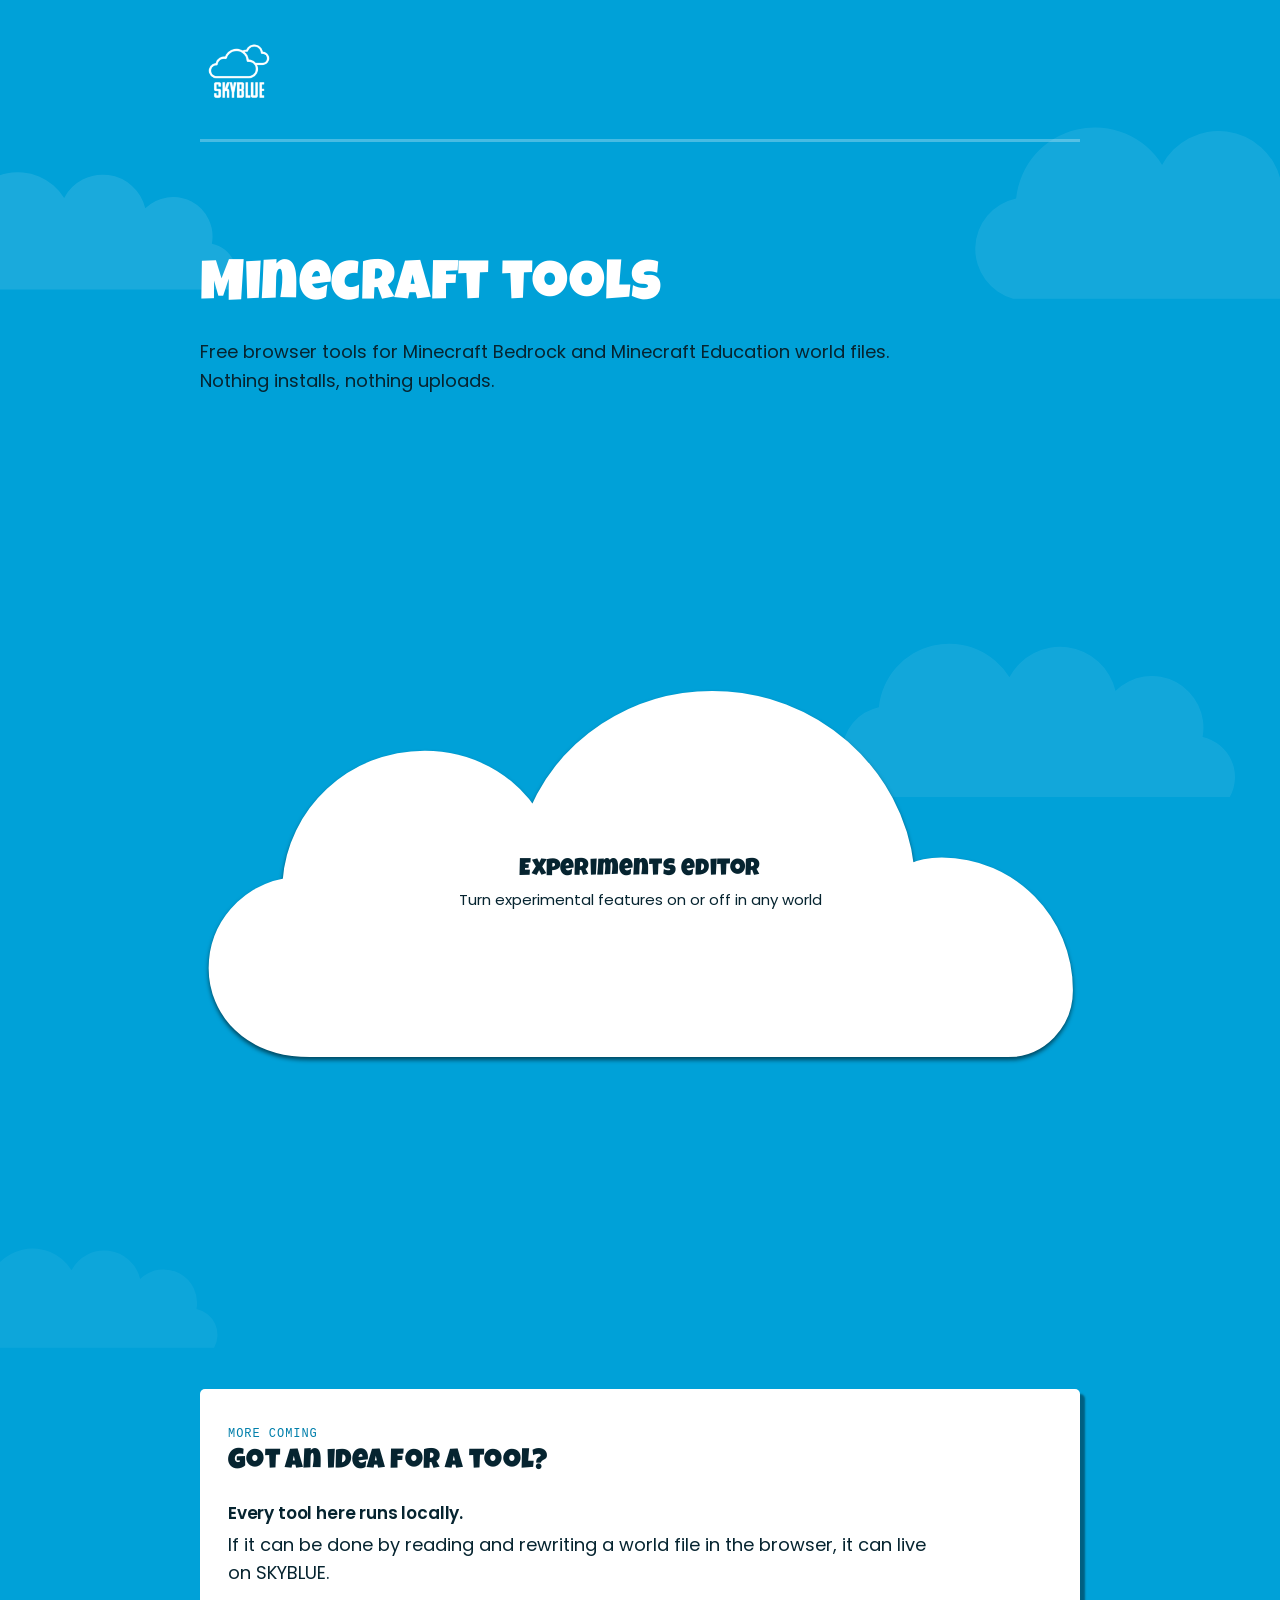
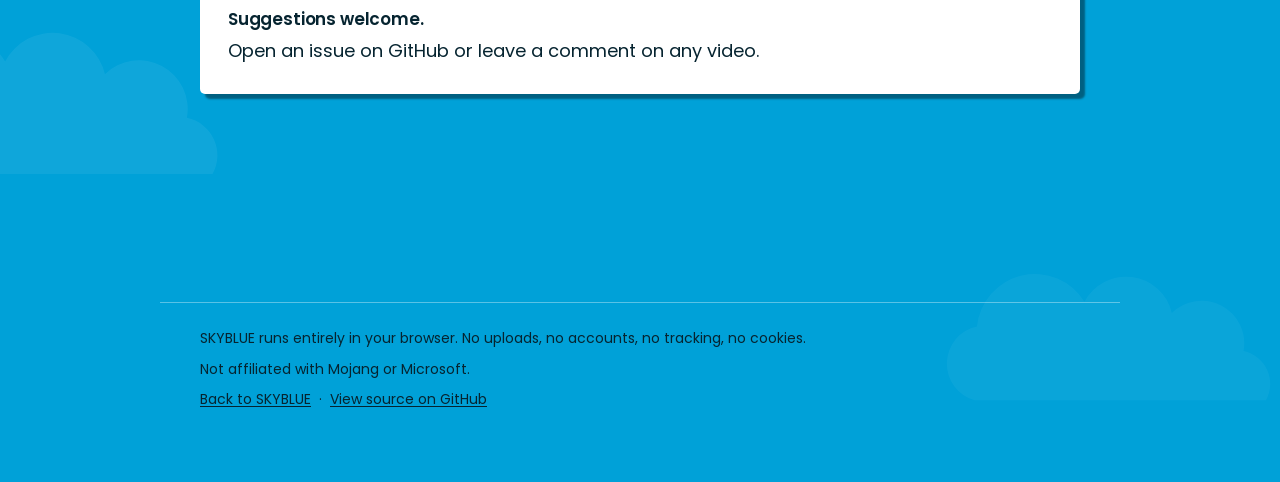
==== tools/index.html @ f19ef62b "Added pages" ====
<!DOCTYPE html>
<html lang="en">
<head>
<meta charset="utf-8">
<meta name="viewport" content="width=device-width, initial-scale=1">
<title>Minecraft tools — SKYBLUE</title>
<meta name="description" content="Free browser tools for Minecraft Bedrock and Minecraft Education world files. No install, nothing uploaded.">
<link rel="icon" href="../assets/logo.png">
<link rel="stylesheet" href="../styles.css">
</head>
<body>
<div class="sky-page">

  <div class="sky-deco" aria-hidden="true">
    <svg class="d1 sky-drift"   viewBox="0 0 400 200"><use href="#cloud"/></svg>
    <svg class="d2 sky-drift-b" viewBox="0 0 400 200"><use href="#cloud"/></svg>
    <svg class="d3 sky-drift"   viewBox="0 0 400 200"><use href="#cloud"/></svg>
    <svg class="d4 sky-drift-b" viewBox="0 0 400 200"><use href="#cloud"/></svg>
    <svg class="d5 sky-drift"   viewBox="0 0 400 200"><use href="#cloud"/></svg>
    <svg class="d6 sky-drift-b" viewBox="0 0 400 200"><use href="#cloud"/></svg>
  </div>

  <svg width="0" height="0" aria-hidden="true" style="position:absolute">
    <defs>
      <path id="cloud" d="M56 186 A34 34 0 0 1 58 120 A52 52 0 0 1 154 98 A42 42 0 0 1 232 108 A38 38 0 0 1 296 142 A30 30 0 0 1 316 186 Z"/>
      <path id="cloud-zone" d="M70,240 C30,240 8,214 8,186 C8,158 28,136 55,131 C58,86 96,50 143,50 C172,50 197,64 212,86 C231,42 275,12 326,12 C391,12 445,60 452,122 C458,119 465,118 472,118 C517,118 553,155 553,200 C553,222 536,240 514,240 Z"/>
    </defs>
  </svg>

  <header class="sky-header">
    <div class="sky-wrap">
      <a class="sky-logo" href="../"><img src="../assets/logo.png" alt="SKYBLUE" width="78" height="78"></a>
      <div class="sky-divider" role="presentation"></div>
    </div>
  </header>

  <main class="sky-main">

    <section class="sky-hero">
      <div class="sky-wrap">
        <h1 class="sky-h1">Minecraft tools</h1>
        <p class="sky-lede">Free browser tools for Minecraft Bedrock and Minecraft Education world files. Nothing installs, nothing uploads.</p>
      </div>
    </section>

    <section class="sky-sec" aria-labelledby="list-h">
      <div class="sky-wrap">
        <h2 class="vh" id="list-h">Available tools</h2>

        <div class="sky-choices">
          <a class="sky-choice" href="experiments/">
            <span class="sky-choice-frame">
              <svg class="sky-choice-svg" viewBox="0 0 560 250" aria-hidden="true">
                <use class="sky-choice-path" href="#cloud-zone"/>
              </svg>
              <span class="sky-choice-inner">
                <span class="sky-choice-title">Experiments editor</span>
                <span class="sky-choice-sub">Turn experimental features on or off in any world</span>
              </span>
            </span>
          </a>
        </div>
      </div>
    </section>

    <section class="sky-sec" aria-labelledby="soon-h">
      <div class="sky-wrap">
        <div class="sky-card">
          <span class="sky-kicker">More coming</span>
          <h2 class="sky-h2" id="soon-h">Got an idea for a tool?</h2>
          <ul class="sky-warn">
            <li><b>Every tool here runs locally.</b> If it can be done by reading and rewriting a world file in the browser, it can live on SKYBLUE.</li>
            <li><b>Suggestions welcome.</b> Open an issue on GitHub or leave a comment on any video.</li>
          </ul>
        </div>
      </div>
    </section>
  </main>

  <footer class="sky-footer">
    <div class="sky-wrap sky-foot-in">
      <p>SKYBLUE runs entirely in your browser. No uploads, no accounts, no tracking, no cookies.</p>
      <p>Not affiliated with Mojang or Microsoft.</p>
      <p><a href="../">Back to SKYBLUE</a> &nbsp;·&nbsp; <a href="https://github.com/SkyblueMCEE/skyblue">View source on GitHub</a></p>
    </div>
  </footer>
</div>
</body>
</html>
---- styles.css ----
/* ---- fonts (self-hosted, no external requests) ---- */
@font-face{font-family:'Luckiest Guy';font-style:normal;font-weight:400;font-display:swap;
  src:url("assets/luckiest-guy-400.woff2") format("woff2")}
@font-face{font-family:'Poppins';font-style:normal;font-weight:400;font-display:swap;
  src:url("assets/poppins-400.woff2") format("woff2")}
@font-face{font-family:'Poppins';font-style:normal;font-weight:500;font-display:swap;
  src:url("assets/poppins-500.woff2") format("woff2")}
@font-face{font-family:'Poppins';font-style:normal;font-weight:600;font-display:swap;
  src:url("assets/poppins-600.woff2") format("woff2")}

/* latin-ext */

/* latin */

/* devanagari */

/* latin-ext */

/* latin */

/* devanagari */

/* latin-ext */

/* latin */

/* devanagari */

/* latin-ext */

/* latin */



/* ---------- 1. tokens ---------- */
:root{
  --sky-brand:#00A1D8;
  --sky-brand-text:#007FAB;
  --sky-brand-press:#00648A;
  --sky-white:#FFFFFF;
  --sky-ink:#062430;
  --sky-fill:#CCECF7;
  --sky-fill-soft:#EBF7FC;

  --glow-rest:0 0 12px rgba(255,255,255,.25);
  --glow-hover:0 0 18px rgba(255,255,255,.40), 0 4px 12px rgba(0,0,0,.18);
  --info-box-shadow:5px 5px 2px rgba(0, 0, 0, 0.402);

  --radius:5px;
  --border:2px;

  --dur-fast:0.5s;
  --dur-base: 0.75s;
  --dur-slow:1.25s;
  --ease:cubic-bezier(0,0,.2,1);

  --col:60rem;
  --measure:44rem;
  --pad-x:1.25rem;
  --font-display:"Luckiest Guy",Impact,"Arial Narrow",sans-serif;
  --font-body:"Poppins",system-ui,-apple-system,"Helvetica Neue",Helvetica,sans-serif;
  --font-mono:ui-monospace,"SF Mono",Menlo,Consolas,monospace;
}

/* ---------- 2. reset ---------- */
*,*::before,*::after{box-sizing:border-box}
html,body{margin:0;padding:0;overflow-x:hidden}
html{scrollbar-width:none;-ms-overflow-style:none}
html::-webkit-scrollbar,body::-webkit-scrollbar{display:none}
button,input{font:inherit;color:inherit}
ul{margin:0;padding:0;list-style:none}
svg{display:block}

/* ---------- 3. base ---------- */
body{
  background:var(--sky-brand);
  color:var(--sky-ink);
  font-family:var(--font-body);
  font-size:1rem;
  line-height:1.6;
  -webkit-font-smoothing:antialiased;
  text-wrap:pretty;
}
h1,h2,h3{margin:0}
.sky-h1,.sky-h2{font-family:var(--font-display);font-weight:400;line-height:1.22;letter-spacing:.01em}
p{margin:0}
a{color:var(--sky-ink);text-decoration:underline;text-decoration-thickness:1px;text-underline-offset:2px;transition:color var(--dur-base) var(--ease)}
a:hover{color:var(--sky-brand-press)}
.sky-card a:hover{color:var(--sky-brand-text)}
.vh{position:absolute;width:1px;height:1px;overflow:hidden;clip-path:inset(50%);white-space:nowrap}

/* ---------- 4. layout ---------- */
.sky-page{position:relative;min-height:100vh;overflow:hidden}
.sky-wrap{width:100%;max-width:min(var(--col),100%);margin-inline:auto;padding-inline:var(--pad-x);position:relative;z-index:1}
.sky-header{position:static;padding-block:1.25rem 0}
.sky-main{display:block}
.sky-sec{padding-block:4rem}
.sky-hero{padding-block:2.5rem 2rem}
.sky-footer{padding-block:2.5rem 3rem}

/* decorative clouds */
.sky-deco{position:absolute;inset:0;z-index:0;pointer-events:none;overflow:hidden}
.sky-deco svg{position:absolute;fill:var(--sky-white)}
.sky-deco .d1{top:6rem;left:-6rem;width:26rem;opacity:.10}
.sky-deco .d2{top:34rem;right:-9rem;width:34rem;opacity:.07}
.sky-deco .d3{top:74rem;left:-4rem;width:22rem;opacity:.05}
.sky-deco .d4{top:112rem;right:-5rem;width:28rem;opacity:.04}
.sky-deco .d5{top:1rem;right:-16rem;width:38rem;opacity:.08}
.sky-deco .d6{top:96rem;left:-12rem;width:32rem;opacity:.06}
.sky-deco .d7{top:150rem;right:-10rem;width:20rem;opacity:.10}
.sky-drift{animation:sky-drift 190s linear infinite alternate}
.sky-drift-b{animation:sky-drift 240s linear infinite alternate-reverse}
@keyframes sky-drift{from{transform:translateX(-1.5rem)}to{transform:translateX(1.5rem)}}

/* ---------- 5. components ---------- */
/* logo */
.sky-logo{display:inline-flex;align-items:center;cursor:pointer}
.sky-logo img{display:block;width:4.125rem;height:4.125rem;border-radius:var(--radius)}
.sky-mark{font-family:var(--font-display);font-weight:400;font-size:1.5rem;line-height:1.22;letter-spacing:.01em;color:var(--sky-white);transform:scaleX(.93);transform-origin:left center}

/* hero */
.sky-h1{font-size:2rem;color:var(--sky-white);overflow-wrap:break-word;text-wrap:balance}
.sky-lede{margin-top:1rem;font-size:1.0625rem;max-width:var(--measure)}
.sky-privacy{margin-top:1.25rem;display:inline-flex;align-items:center;gap:.5rem;background:var(--sky-white);color:var(--sky-ink);padding:.5rem .75rem;border-radius:var(--radius);font-weight:600;font-size:.9375rem;box-shadow:var(--glow-rest)}
.sky-privacy .sky-warn-icon{position:relative;flex:none;width:1rem;height:1rem;background:var(--sky-brand-text);clip-path:polygon(50% 0%,100% 100%,0% 100%)}
.sky-privacy .sky-warn-icon::before{content:"";position:absolute;left:50%;top:38%;width:2px;height:32%;background:var(--sky-white);transform:translateX(-50%)}
.sky-privacy .sky-warn-icon::after{content:"";position:absolute;left:50%;bottom:14%;width:2px;height:2px;background:var(--sky-white);transform:translateX(-50%)}

/* drop zone — single flat-bottomed cloud path, no per-shape borders/shadows */
.sky-zone{position:relative;display:block;width:100%;background:none;border:0;padding:0;cursor:pointer;-webkit-tap-highlight-color:transparent}
.sky-zone-frame{display:block;position:relative;width:100%;max-width:100%;margin-inline:auto;margin-top:1.5rem}
.sky-zone-svg{display:block;width:100%;height:auto;filter:drop-shadow(0 3px 2px rgba(0,0,0,.55));transition:filter var(--dur-base) var(--ease),transform var(--dur-base) var(--ease)}
.sky-zone-path{fill:var(--sky-white);stroke:var(--sky-white);stroke-width:5px;vector-effect:non-scaling-stroke;transition:fill var(--dur-base) var(--ease),stroke-opacity var(--dur-base) var(--ease)}
.sky-zone-inner{position:absolute;left:14%;right:14%;top:48%;bottom:6%;display:flex;flex-direction:column;align-items:center;justify-content:flex-start;gap:.25rem;text-align:center;z-index:1}
.sky-zone-title{font-family:var(--font-body);font-weight:600;font-size:1rem;color:var(--sky-ink);letter-spacing:-.01em;line-height:1.3}
.sky-zone-sub{font-size:.8125rem;line-height:1.4;color:var(--sky-ink)}
.sky-zone:hover .sky-zone-svg,.sky-zone:focus-visible .sky-zone-svg{filter:drop-shadow(0 16px 4px rgba(0,0,0,.65));transform:translateY(-10px)}
.sky-zone:focus-visible{outline:2px solid var(--sky-white);outline-offset:6px}
.is-drag .sky-zone-svg{filter:drop-shadow(0 16px 4px rgba(0,0,0,.65));transform:translateY(-10px)}
.is-error .sky-zone-path{stroke-dasharray:7 6}
.is-loading .sky-zone-path{animation:sky-pulse 1.8s ease-in-out infinite}
@keyframes sky-pulse{0%,100%{stroke-opacity:1}50%{stroke-opacity:.45}}
.sky-zone-note{margin-top:1.25rem;background:var(--sky-white);border-radius:var(--radius);padding:.875rem 1rem;font-size:.9375rem;box-shadow:var(--glow-rest)}
.sky-zone-note b{font-weight:600}

/* buttons */
.sky-btn{
  display:inline-flex;align-items:center;justify-content:center;gap:.5rem;
  min-height:2.75rem;padding:.75rem 1.375rem;
  background:var(--sky-white);color:var(--sky-ink);
  font-family:var(--font-body);font-weight:600;font-size:1rem;letter-spacing:-.01em;
  border:0;border-radius:2px;cursor:pointer;
  box-shadow:var(--glow-rest);
  transition:color var(--dur-base) var(--ease),box-shadow var(--dur-base) var(--ease),transform var(--dur-base) var(--ease);
}
.sky-btn:hover{color:var(--sky-brand-text);box-shadow:var(--glow-hover);transform:translateY(-1px)}
.sky-btn:active{color:var(--sky-brand-press);box-shadow:var(--glow-rest);transform:translateY(0)}
.sky-btn:focus-visible{outline:2px solid var(--sky-white);outline-offset:3px}
.sky-btn:disabled{cursor:not-allowed;color:rgba(6,36,48,.45);box-shadow:none;transform:none}
.sky-btn-lg{font-size:1.0625rem;padding:.9375rem 1.75rem;width:100%}
.sky-btn-quiet{background:var(--sky-fill-soft);box-shadow:none;font-size:.875rem;padding:.625rem 1rem;min-height:2.75rem}
.sky-btn-quiet:hover{background:var(--sky-fill);box-shadow:none;color:var(--sky-brand-text)}

/* cards */
.sky-card{background:var(--sky-white);border-radius:var(--radius);padding:1.25rem;box-shadow:var(--info-box-shadow);}


}
.sky-card-head{display:flex;flex-direction:column;gap:.25rem;padding-bottom:1rem;border-bottom:1px solid var(--sky-fill)}
.sky-kicker{font-family:var(--font-mono);font-size:.75rem;letter-spacing:.08em;text-transform:uppercase;color:var(--sky-brand-text)}
.sky-world{font-family:var(--font-body);font-weight:600;font-size:1.375rem;line-height:1.3;word-break:break-word}
.sky-meta{font-size:.875rem;color:rgba(6,36,48,.72)}

/* toggle rows */
.sky-rows{display:flex;flex-direction:column;gap:.25rem;margin-top:.75rem;list-style:none;padding:0}
.sky-rows li{display:flex;align-items:center;gap:.875rem;padding-block:.25rem}
.sky-row{display:flex;align-items:center;justify-content:space-between;gap:1.25rem;padding:.75rem .625rem;border-radius:var(--radius);background:transparent;transition:background var(--dur-base) var(--ease)}
.sky-row.is-changed{background:var(--sky-fill-soft)}
.sky-row-text{display:flex;flex-direction:column;gap:.125rem;min-width:0;flex:1;order:1}
.sky-row-label{font-weight:400;line-height:1.4}
.sky-row-tag{font-family:var(--font-mono);font-size:.75rem;color:rgba(6,36,48,.62);word-break:break-all}
.sky-chip{align-self:center;order:2;flex:none;font-family:var(--font-mono);font-size:.6875rem;letter-spacing:.06em;text-transform:uppercase;color:var(--sky-brand-text);background:var(--sky-fill);border-radius:var(--radius);padding:.125rem .375rem}
.sky-switch{position:relative;display:flex;align-items:center;min-height:2.75rem;padding-block:0;flex:none;order:3;cursor:pointer}
.sky-switch input{position:absolute;opacity:0;width:2.875rem;height:2.75rem;margin:0;cursor:pointer}
.sky-track{width:2.875rem;height:1.625rem;border-radius:2px;background:var(--sky-fill);position:relative;transition:background var(--dur-base) var(--ease);pointer-events:none}
.sky-track::after{content:"";position:absolute;top:3px;left:3px;width:20px;height:20px;border-radius:1px;background:var(--sky-white);box-shadow:0 1px 2px rgba(6,36,48,.28);transition:transform var(--dur-base) var(--ease)}
.sky-switch input:checked + .sky-track{background:var(--sky-brand-text)}
.sky-switch input:checked + .sky-track::after{transform:translateX(20px)}
.sky-switch input:focus-visible + .sky-track{outline:2px solid var(--sky-brand-text);outline-offset:2px}
.sky-panel-foot{display:flex;flex-direction:column;gap:.75rem;margin-top:1rem;padding-top:1rem;border-top:1px solid var(--sky-fill)}
.sky-count{font-size:.875rem;color:rgba(6,36,48,.72)}

/* download */
.sky-dl{display:flex;flex-direction:column;gap:.875rem}
.sky-aftercare{font-size:.9375rem;max-width:var(--measure);margin-inline:auto}

/* warnings */
.sky-h2{font-size:1.5rem;color:var(--sky-ink)}
.sky-warn{display:flex;flex-direction:column;gap:1.125rem;margin-top:1.25rem;list-style:none;padding:0}
.sky-warn li{display:flex;flex-direction:column;gap:.25rem;max-width:var(--measure);margin-inline:0}
.sky-warn b{font-weight:600;font-size:1.0625rem;letter-spacing:-.01em}
.sky-rule{height:2px;width:2.5rem;background:var(--sky-white);opacity:.5}

/* footer */
.sky-foot-in{display:flex;flex-direction:column;gap:.5rem;font-size:.875rem;padding-top:1.5rem;border-top:1px solid rgba(255,255,255,.35)}

/* ---------- 6. breakpoints ---------- */
@media (min-width:480px){
  :root{--pad-x:1.75rem}
  .sky-h1{font-size:2.5rem}
  .sky-zone-title{font-size:1.25rem}
  .sky-zone-sub{font-size:.9375rem}
  .sky-btn-lg{width:auto}
  .sky-dl{align-items:flex-start}
  .sky-panel-foot{flex-direction:row;align-items:center;justify-content:space-between}
}
@media (min-width:768px){
  :root{--pad-x:2.5rem}
  body{font-size:1.0625rem}
  .sky-header{padding-block:2rem 0}
  .sky-hero{padding-block:5rem 3rem}
  .sky-sec{padding-block:7rem}
  .sky-h1{font-size:3rem}
  .sky-lede{font-size:1.125rem}
  .sky-h2{font-size:1.75rem}
  .sky-card{padding:1.75rem}
  .sky-logo img{width:4.875rem;height:4.875rem}
}
@media (min-width:1024px){
  .sky-h1{font-size:3.5rem}
  .sky-hero{padding-block:6rem 3.5rem}
  .sky-footer{padding-block:3rem 4.5rem}
  .sky-zone-title{font-size:1.75rem}
  .sky-zone-sub{font-size:1rem}
}
@media (min-width:1280px){
  :root{--pad-x:2.5rem}
  body{font-size:1.125rem}
  .sky-sec{padding-block:10rem}
  .sky-hero{padding-block:7rem 4rem}
  .sky-deco .d2{right:-4rem}
}
@media (min-width:1440px){
  :root{--col:66rem;--pad-x:3rem}
  .sky-zone-title{font-size:2rem}
  .sky-zone-sub{font-size:1.125rem}
}

/* ---------- 7. utilities ---------- */
@media (prefers-reduced-motion:reduce){
  *,*::before,*::after{animation-duration:.001ms;animation-iteration-count:1;transition-duration:.001ms}
  .sky-btn:hover{transform:none}
}

/* header divider — border-based so the thickness is directly controllable */
.sky-divider{
  width:100%;
  max-width:100%;
  margin:1.25rem 0 0;
  border-top:3px solid rgba(255,255,255,.28);
}
@media (prefers-reduced-motion:reduce){
  .sky-zone:hover .sky-zone-svg,.sky-zone:focus-visible .sky-zone-svg,.is-drag .sky-zone-svg{transform:none}
}


/* ghost button — for use ON a white card, where a white-filled button
   would be invisible. Outline only, no shadow at rest or on hover. */
.sky-btn-ghost{
  display:inline-flex;
  align-items:center;
  gap:.5rem;
  width:auto;
  background:transparent;
  color:var(--sky-ink);
  border:2px solid var(--sky-fill);
  border-radius:var(--radius);
  box-shadow:none;
  text-decoration:none;
  transition:border-color var(--dur-base) var(--ease),color var(--dur-base) var(--ease),background var(--dur-base) var(--ease);
}
.sky-btn-ghost:hover,
.sky-btn-ghost:focus-visible{
  background:transparent;
  color:var(--sky-brand-text);
  border-color:var(--sky-brand-text);
  box-shadow:none;
  transform:none;
}
.sky-btn-ghost:active{
  color:var(--sky-brand-press);
  border-color:var(--sky-brand-press);
  transform:none;
}
.sky-btn-ghost:focus-visible{outline:2px solid var(--sky-brand-text);outline-offset:3px}
.sky-btn-ghost .sky-yt{
  flex:none;
  width:1.375rem;
  height:1.375rem;
  fill:currentColor;
}

/* ============================================================
   HOMEPAGE / TOOLS — cloud buttons
   Hover + shadow mirror .sky-zone exactly.
   ============================================================ */
.sky-choices{display:flex;flex-direction:column;gap:2.5rem;margin-top:2.5rem}

.sky-choice{position:relative;display:block;width:100%;background:none;border:0;padding:0;
  cursor:pointer;text-decoration:none;-webkit-tap-highlight-color:transparent}

.sky-choice-frame{display:block;position:relative;width:100%;margin-inline:auto}

.sky-choice-svg{display:block;width:100%;height:auto;
  filter:drop-shadow(0 3px 2px rgba(0,0,0,.55));
  transition:filter var(--dur-base) var(--ease),transform var(--dur-base) var(--ease)}

.sky-choice-path{fill:var(--sky-white);stroke:var(--sky-white);stroke-width:5px;
  vector-effect:non-scaling-stroke}

.sky-choice:hover .sky-choice-svg,
.sky-choice:focus-visible .sky-choice-svg{
  filter:drop-shadow(0 16px 4px rgba(0,0,0,.65));
  transform:translateY(-10px)}

.sky-choice:focus-visible{outline:2px solid var(--sky-white);outline-offset:6px}

.sky-choice-inner{position:absolute;left:14%;right:14%;top:46%;bottom:6%;
  display:flex;flex-direction:column;align-items:center;justify-content:flex-start;
  gap:.25rem;text-align:center;z-index:1;pointer-events:none}

.sky-choice-title{font-family:var(--font-display);font-weight:400;font-size:1.25rem;
  line-height:1.2;letter-spacing:.01em;color:var(--sky-ink)}

.sky-choice-sub{font-size:.8125rem;line-height:1.4;color:var(--sky-ink)}

/* video cards */
.sky-vids{display:grid;grid-template-columns:1fr;gap:1.25rem;margin-top:1.75rem;
  list-style:none;padding:0}
.sky-vid{background:var(--sky-white);border-radius:var(--radius);overflow:hidden;
  box-shadow:var(--glow-rest);
  transition:box-shadow var(--dur-base) var(--ease),transform var(--dur-base) var(--ease)}
.sky-vid:hover{box-shadow:var(--glow-hover);transform:translateY(-2px)}
.sky-vid a{display:block;text-decoration:none;color:inherit}
.sky-vid img{display:block;width:100%;height:auto;aspect-ratio:16/9;object-fit:cover;
  background:var(--sky-fill)}
.sky-vid-body{display:block;padding:1rem}
.sky-vid-title{font-weight:600;line-height:1.35;color:var(--sky-ink);margin:0}
.sky-vid-meta{font-size:.8125rem;color:rgba(6,36,48,.62);margin:.25rem 0 0}

@media (min-width:37.5rem){
  .sky-choices{flex-direction:row;gap:1.5rem}
  .sky-choice{flex:1}
  .sky-choice-title{font-size:1.375rem}
}
@media (min-width:48rem){
  .sky-choices{gap:2.5rem;margin-top:3.5rem}
  .sky-choice-title{font-size:1.5rem}
  .sky-choice-sub{font-size:.9375rem}
  .sky-vids{grid-template-columns:repeat(2,1fr);gap:1.5rem}
}
@media (min-width:64rem){
  .sky-vids{grid-template-columns:repeat(3,1fr)}
}
@media (prefers-reduced-motion:reduce){
  .sky-choice:hover .sky-choice-svg,
  .sky-choice:focus-visible .sky-choice-svg{transform:none}
  .sky-vid:hover{transform:none}
}
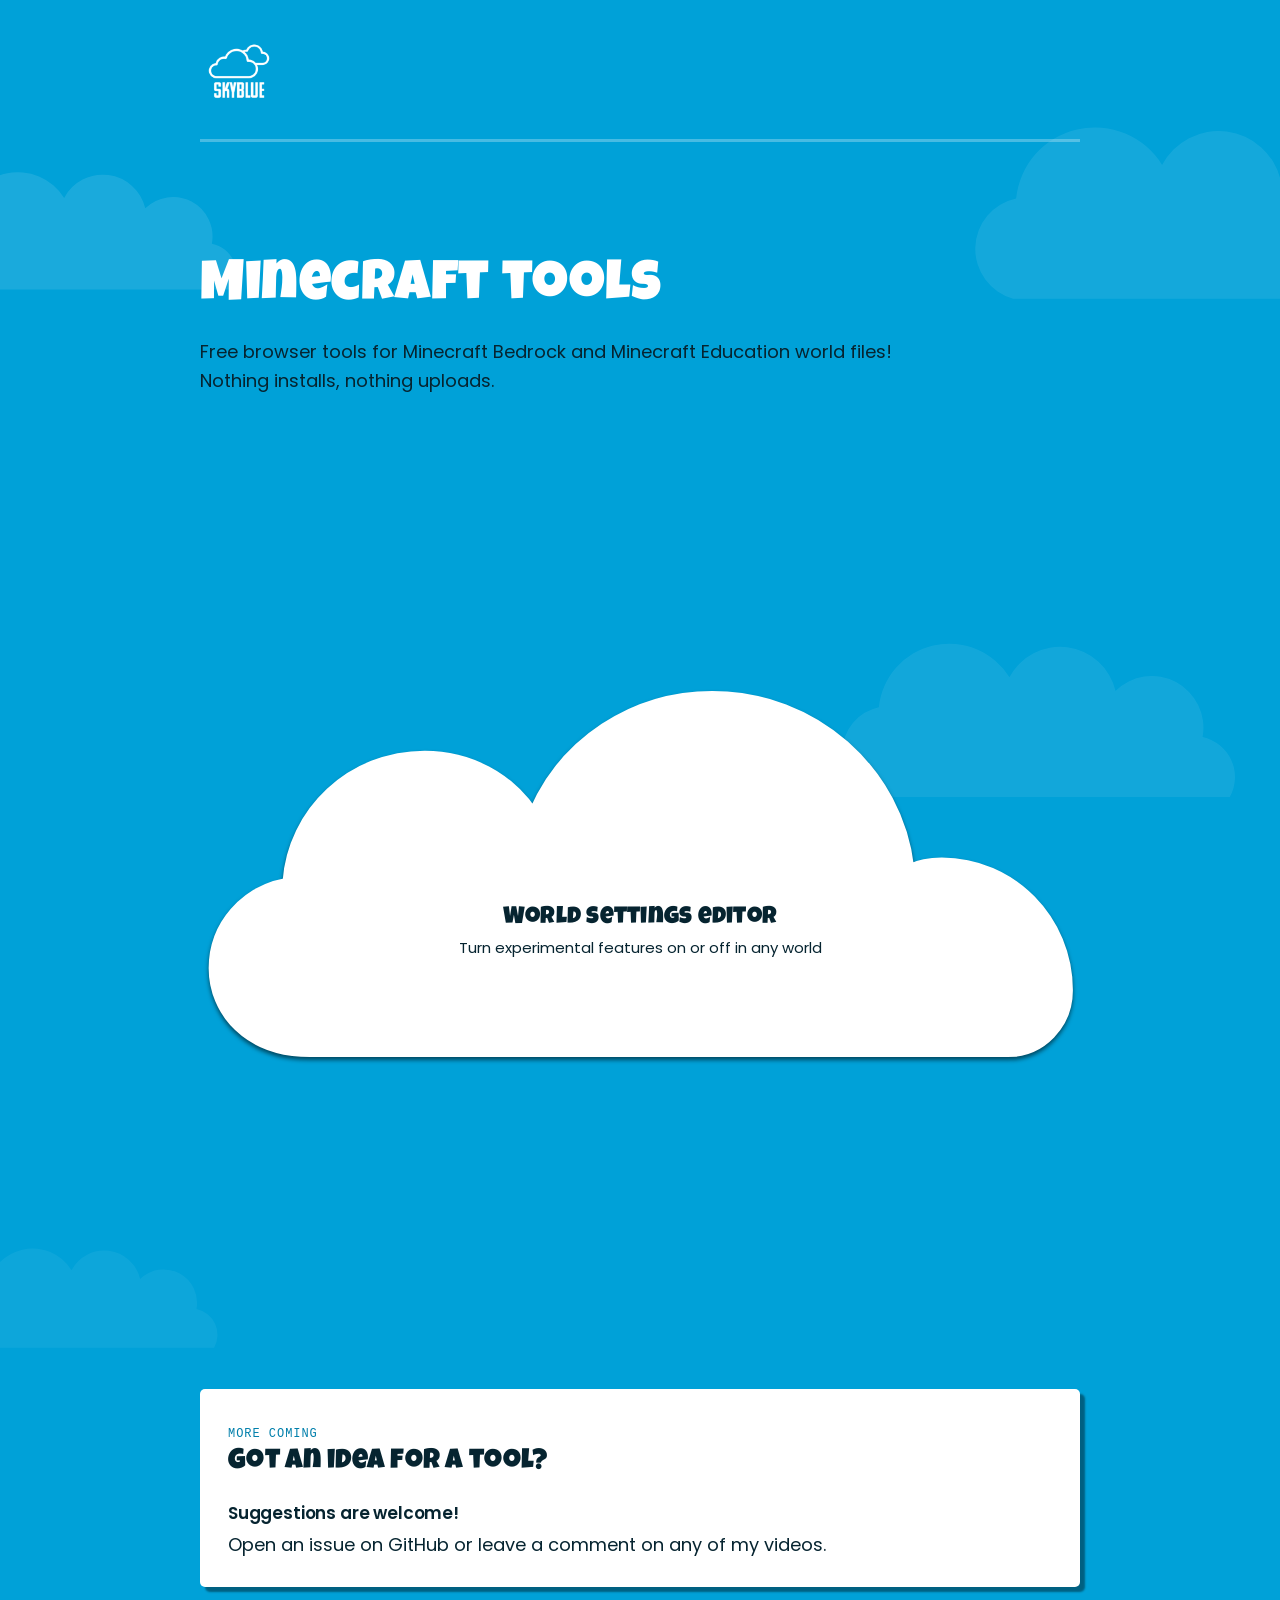
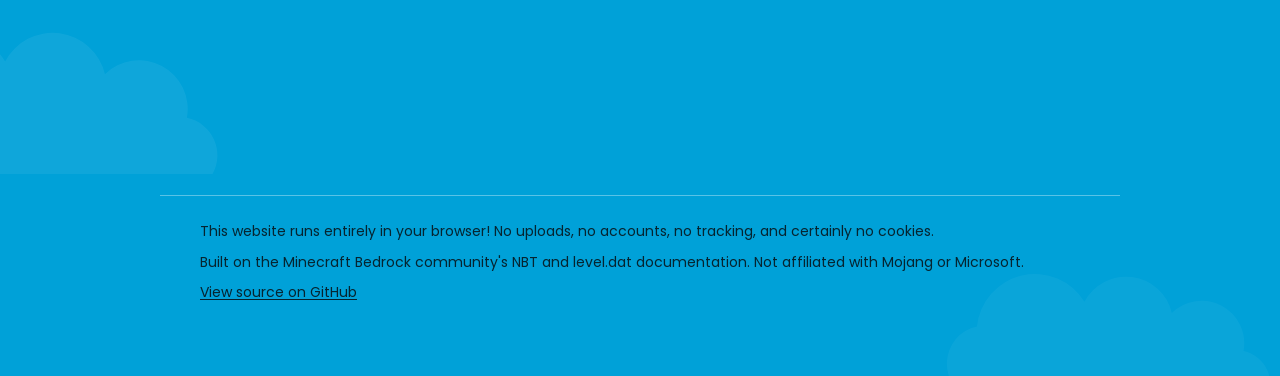
==== commit a2d9db94: "improved menus and wording" ====
--- a/tools/index.html
+++ b/tools/index.html
@@ -3,7 +3,7 @@
 <head>
 <meta charset="utf-8">
 <meta name="viewport" content="width=device-width, initial-scale=1">
-<title>Minecraft tools — SKYBLUE</title>
+<title>Minecraft tools</title>
 <meta name="description" content="Free browser tools for Minecraft Bedrock and Minecraft Education world files. No install, nothing uploaded.">
 <link rel="icon" href="../assets/logo.png">
 <link rel="stylesheet" href="../styles.css">
@@ -27,19 +27,21 @@
     </defs>
   </svg>
 
+  <!-- HEADER:START -->
   <header class="sky-header">
     <div class="sky-wrap">
       <a class="sky-logo" href="../"><img src="../assets/logo.png" alt="SKYBLUE" width="78" height="78"></a>
       <div class="sky-divider" role="presentation"></div>
     </div>
   </header>
+  <!-- HEADER:END -->
 
   <main class="sky-main">
 
     <section class="sky-hero">
       <div class="sky-wrap">
         <h1 class="sky-h1">Minecraft tools</h1>
-        <p class="sky-lede">Free browser tools for Minecraft Bedrock and Minecraft Education world files. Nothing installs, nothing uploads.</p>
+        <p class="sky-lede">Free browser tools for Minecraft Bedrock and Minecraft Education world files! Nothing installs, nothing uploads.</p>
       </div>
     </section>
 
@@ -48,13 +50,13 @@
         <h2 class="vh" id="list-h">Available tools</h2>
 
         <div class="sky-choices">
-          <a class="sky-choice" href="experiments/">
+          <a class="sky-choice" href="world-settings/">
             <span class="sky-choice-frame">
               <svg class="sky-choice-svg" viewBox="0 0 560 250" aria-hidden="true">
                 <use class="sky-choice-path" href="#cloud-zone"/>
               </svg>
               <span class="sky-choice-inner">
-                <span class="sky-choice-title">Experiments editor</span>
+                <span class="sky-choice-title">World settings editor</span>
                 <span class="sky-choice-sub">Turn experimental features on or off in any world</span>
               </span>
             </span>
@@ -69,21 +71,22 @@
           <span class="sky-kicker">More coming</span>
           <h2 class="sky-h2" id="soon-h">Got an idea for a tool?</h2>
           <ul class="sky-warn">
-            <li><b>Every tool here runs locally.</b> If it can be done by reading and rewriting a world file in the browser, it can live on SKYBLUE.</li>
-            <li><b>Suggestions welcome.</b> Open an issue on GitHub or leave a comment on any video.</li>
+            <li><b>Suggestions are welcome!</b> Open an issue on GitHub or leave a comment on any of my videos.</li>
           </ul>
         </div>
       </div>
     </section>
   </main>
 
+  <!-- FOOTER:START -->
   <footer class="sky-footer">
     <div class="sky-wrap sky-foot-in">
-      <p>SKYBLUE runs entirely in your browser. No uploads, no accounts, no tracking, no cookies.</p>
-      <p>Not affiliated with Mojang or Microsoft.</p>
-      <p><a href="../">Back to SKYBLUE</a> &nbsp;·&nbsp; <a href="https://github.com/SkyblueMCEE/skyblue">View source on GitHub</a></p>
+      <p>This website runs entirely in your browser! No uploads, no accounts, no tracking, and certainly no cookies.</p>
+      <p>Built on the Minecraft Bedrock community's NBT and level.dat documentation. Not affiliated with Mojang or Microsoft.</p>
+      <p><a href="https://github.com/SkyblueMCEE/skyblue">View source on GitHub</a></p>
     </div>
   </footer>
+  <!-- FOOTER:END -->
 </div>
 </body>
 </html>
--- a/styles.css
+++ b/styles.css
@@ -125,16 +125,30 @@
 .sky-privacy .sky-warn-icon{position:relative;flex:none;width:1rem;height:1rem;background:var(--sky-brand-text);clip-path:polygon(50% 0%,100% 100%,0% 100%)}
 .sky-privacy .sky-warn-icon::before{content:"";position:absolute;left:50%;top:38%;width:2px;height:32%;background:var(--sky-white);transform:translateX(-50%)}
 .sky-privacy .sky-warn-icon::after{content:"";position:absolute;left:50%;bottom:14%;width:2px;height:2px;background:var(--sky-white);transform:translateX(-50%)}
+.sky-tool-stats{display:flex;flex-wrap:wrap;gap:.5rem;margin-top:1rem}
+.sky-tool-stat{
+  display:inline-flex;align-items:baseline;gap:.35rem;padding:.375rem .625rem;
+  border:1px solid rgba(255,255,255,.42);border-radius:var(--radius);
+  color:var(--sky-ink);background:rgba(255,255,255,.16);font-size:.8125rem
+}
+.sky-tool-stat strong{font-family:var(--font-mono);font-size:.875rem;color:var(--sky-white)}
 
 /* drop zone — single flat-bottomed cloud path, no per-shape borders/shadows */
 .sky-zone{position:relative;display:block;width:100%;background:none;border:0;padding:0;cursor:pointer;-webkit-tap-highlight-color:transparent}
 .sky-zone-frame{display:block;position:relative;width:100%;max-width:100%;margin-inline:auto;margin-top:1.5rem}
 .sky-zone-svg{display:block;width:100%;height:auto;filter:drop-shadow(0 3px 2px rgba(0,0,0,.55));transition:filter var(--dur-base) var(--ease),transform var(--dur-base) var(--ease)}
 .sky-zone-path{fill:var(--sky-white);stroke:var(--sky-white);stroke-width:5px;vector-effect:non-scaling-stroke;transition:fill var(--dur-base) var(--ease),stroke-opacity var(--dur-base) var(--ease)}
-.sky-zone-inner{position:absolute;left:14%;right:14%;top:48%;bottom:6%;display:flex;flex-direction:column;align-items:center;justify-content:flex-start;gap:.25rem;text-align:center;z-index:1}
-.sky-zone-title{font-family:var(--font-body);font-weight:600;font-size:1rem;color:var(--sky-ink);letter-spacing:-.01em;line-height:1.3}
+.sky-zone-inner{position:absolute;left:14%;right:14%;top:65%;transform:translateY(-50%);
+  transition:transform var(--dur-base) var(--ease);
+  display:flex;flex-direction:column;align-items:center;justify-content:center;
+  gap:.25rem;text-align:center;z-index:1;pointer-events:none}
+.sky-zone-title{font-family:var(--font-display);font-weight:400;font-size:1rem;color:var(--sky-ink);letter-spacing:.01em;line-height:1.2}
 .sky-zone-sub{font-size:.8125rem;line-height:1.4;color:var(--sky-ink)}
 .sky-zone:hover .sky-zone-svg,.sky-zone:focus-visible .sky-zone-svg{filter:drop-shadow(0 16px 4px rgba(0,0,0,.65));transform:translateY(-10px)}
+/* label rides along with the cloud — calc keeps the -50% centring */
+.sky-zone:hover .sky-zone-inner,
+.sky-zone:focus-visible .sky-zone-inner,
+.is-drag .sky-zone-inner{transform:translateY(calc(-50% - 10px))}
 .sky-zone:focus-visible{outline:2px solid var(--sky-white);outline-offset:6px}
 .is-drag .sky-zone-svg{filter:drop-shadow(0 16px 4px rgba(0,0,0,.65));transform:translateY(-10px)}
 .is-error .sky-zone-path{stroke-dasharray:7 6}
@@ -165,7 +179,7 @@
 .sky-card{background:var(--sky-white);border-radius:var(--radius);padding:1.25rem;box-shadow:var(--info-box-shadow);}
 
 
-}
+
 .sky-card-head{display:flex;flex-direction:column;gap:.25rem;padding-bottom:1rem;border-bottom:1px solid var(--sky-fill)}
 .sky-kicker{font-family:var(--font-mono);font-size:.75rem;letter-spacing:.08em;text-transform:uppercase;color:var(--sky-brand-text)}
 .sky-world{font-family:var(--font-body);font-weight:600;font-size:1.375rem;line-height:1.3;word-break:break-word}
@@ -187,8 +201,76 @@
 .sky-switch input:checked + .sky-track{background:var(--sky-brand-text)}
 .sky-switch input:checked + .sky-track::after{transform:translateX(20px)}
 .sky-switch input:focus-visible + .sky-track{outline:2px solid var(--sky-brand-text);outline-offset:2px}
+.sky-switch input:disabled{cursor:not-allowed}
+.sky-switch input:disabled + .sky-track{background:#dce9ee;opacity:.72}
 .sky-panel-foot{display:flex;flex-direction:column;gap:.75rem;margin-top:1rem;padding-top:1rem;border-top:1px solid var(--sky-fill)}
+.sky-bulk{display:flex;flex-wrap:wrap;gap:.5rem}
+.sky-bulk .sky-btn{flex:1 1 auto}
 .sky-count{font-size:.875rem;color:rgba(6,36,48,.72)}
+
+/* world settings editor */
+.sky-settings-layout{display:grid;gap:1.25rem;margin-top:1rem}
+.sky-settings-nav{
+  display:flex;gap:.5rem;overflow-x:auto;
+  margin-inline:-.25rem;padding:.625rem .25rem;background:var(--sky-white);
+  border-bottom:1px solid var(--sky-fill);scrollbar-width:thin
+}
+.sky-settings-nav-link{
+  display:flex;align-items:center;justify-content:space-between;gap:.625rem;flex:none;
+  padding:.5rem .75rem;border:0;border-radius:var(--radius);background:var(--sky-fill-soft);
+  color:var(--sky-ink);font:inherit;font-size:.8125rem;font-weight:600;text-align:left;white-space:nowrap;cursor:pointer
+}
+.sky-settings-nav-link:hover{background:var(--sky-fill);color:var(--sky-brand-text)}
+.sky-settings-nav-link[aria-selected="true"]{background:var(--sky-brand-text);color:var(--sky-white)}
+.sky-settings-nav-link[aria-selected="true"]:hover{background:var(--sky-brand-press);color:var(--sky-white)}
+.sky-settings-nav-link:focus-visible{outline:2px solid var(--sky-brand-text);outline-offset:2px}
+.sky-tab-count{
+  display:inline-flex;align-items:center;justify-content:center;min-width:1.375rem;height:1.375rem;
+  padding-inline:.3rem;border-radius:var(--radius);background:rgba(6,36,48,.08);font-family:var(--font-mono);font-size:.6875rem
+}
+.sky-settings-nav-link[aria-selected="true"] .sky-tab-count{background:rgba(255,255,255,.22)}
+.sky-settings-groups{min-width:0}
+.sky-settings-group{min-height:24rem;padding-block:.25rem}
+.sky-settings-group:focus{outline:none}
+.sky-settings-group:focus-visible{outline:2px solid var(--sky-fill);outline-offset:4px}
+.sky-settings-group-head{display:flex;flex-direction:column;gap:.25rem}
+.sky-settings-group-title{font-size:1.25rem;line-height:1.3}
+.sky-settings-group-description{max-width:var(--measure);color:rgba(6,36,48,.72);font-size:.875rem}
+.sky-setting-list{display:flex;flex-direction:column;gap:.375rem;margin-top:1rem}
+.sky-setting-row{
+  display:grid;grid-template-columns:minmax(0,1fr) auto;align-items:center;gap:.75rem;
+  padding:.75rem;border-radius:var(--radius);transition:background var(--dur-base) var(--ease)
+}
+.sky-setting-row.is-changed{background:var(--sky-fill-soft)}
+.sky-setting-row.is-locked:not(.is-changed){background:rgba(235,247,252,.48)}
+.sky-setting-info{display:flex;flex-direction:column;align-items:flex-start;gap:.125rem;min-width:0}
+.sky-setting-label{font-size:1rem;font-weight:500;line-height:1.35}
+.sky-setting-description{max-width:42rem;color:rgba(6,36,48,.72);font-size:.8125rem;line-height:1.45}
+.sky-setting-key{font-family:var(--font-mono);font-size:.6875rem;color:rgba(6,36,48,.52);word-break:break-all}
+.sky-setting-info .sky-chip{order:initial;align-self:flex-start;margin-top:.25rem}
+.sky-lock-note{margin-top:.25rem;color:rgba(6,36,48,.65);font-size:.75rem;font-weight:600}
+.sky-setting-control{display:flex;align-items:center;justify-content:flex-end;min-width:0}
+.sky-setting-control.is-field{grid-column:1/-1;width:100%}
+.sky-field{
+  width:100%;min-height:2.75rem;padding:.625rem .75rem;border:1px solid rgba(6,36,48,.24);
+  border-radius:var(--radius);background:var(--sky-white);color:var(--sky-ink);font:inherit
+}
+.sky-field:hover{border-color:var(--sky-brand-text)}
+.sky-field:focus{border-color:var(--sky-brand-text);outline:2px solid var(--sky-fill);outline-offset:1px}
+.sky-field:disabled{cursor:not-allowed;background:#edf3f5;color:rgba(6,36,48,.58)}
+.sky-number-wrap{display:flex;align-items:center;width:100%}
+.sky-field-suffix{margin-left:-2.25rem;width:1.75rem;color:rgba(6,36,48,.62);pointer-events:none}
+.sky-section-tools{display:flex;flex-wrap:wrap;gap:.5rem;margin-top:1rem}
+.sky-inline-empty,.sky-section-note{
+  margin-top:1rem;padding:.75rem;border-radius:var(--radius);background:var(--sky-fill-soft);
+  color:rgba(6,36,48,.76);font-size:.875rem
+}
+.sky-experiment-group{margin-top:1.5rem}
+.sky-experiment-group+.sky-experiment-group{padding-top:1.5rem;border-top:1px solid var(--sky-fill)}
+.sky-subsection-title{font-size:1rem;line-height:1.35}
+.sky-subsection-description{margin-top:.2rem;color:rgba(6,36,48,.68);font-size:.8125rem;line-height:1.45}
+.sky-pack-list{display:flex;flex-direction:column;gap:.125rem;margin-top:.375rem}
+.sky-pack-list li{font-family:var(--font-mono);font-size:.6875rem;color:rgba(6,36,48,.68);overflow-wrap:anywhere}
 
 /* download */
 .sky-dl{display:flex;flex-direction:column;gap:.875rem}
@@ -197,7 +279,8 @@
 /* warnings */
 .sky-h2{font-size:1.5rem;color:var(--sky-ink)}
 .sky-warn{display:flex;flex-direction:column;gap:1.125rem;margin-top:1.25rem;list-style:none;padding:0}
-.sky-warn li{display:flex;flex-direction:column;gap:.25rem;max-width:var(--measure);margin-inline:0}
+.sky-warn li{display:block;max-width:var(--measure);margin-inline:0}
+.sky-warn li b{display:block;margin-bottom:.25rem}
 .sky-warn b{font-weight:600;font-size:1.0625rem;letter-spacing:-.01em}
 .sky-rule{height:2px;width:2.5rem;background:var(--sky-white);opacity:.5}
 
@@ -213,6 +296,7 @@
   .sky-btn-lg{width:auto}
   .sky-dl{align-items:flex-start}
   .sky-panel-foot{flex-direction:row;align-items:center;justify-content:space-between}
+  .sky-setting-control.is-field{grid-column:auto;width:12rem}
 }
 @media (min-width:768px){
   :root{--pad-x:2.5rem}
@@ -225,6 +309,12 @@
   .sky-h2{font-size:1.75rem}
   .sky-card{padding:1.75rem}
   .sky-logo img{width:4.875rem;height:4.875rem}
+  .sky-settings-layout{grid-template-columns:11rem minmax(0,1fr);gap:1.75rem;align-items:start}
+  .sky-settings-nav{
+    flex-direction:column;align-self:start;overflow:visible;margin:0;padding:.25rem 0;
+    border-bottom:0;border-right:1px solid var(--sky-fill)
+  }
+  .sky-settings-nav-link{width:calc(100% - 1rem);margin-right:1rem;white-space:normal}
 }
 @media (min-width:1024px){
   .sky-h1{font-size:3.5rem}
@@ -261,6 +351,9 @@
 }
 @media (prefers-reduced-motion:reduce){
   .sky-zone:hover .sky-zone-svg,.sky-zone:focus-visible .sky-zone-svg,.is-drag .sky-zone-svg{transform:none}
+  .sky-zone:hover .sky-zone-inner,
+  .sky-zone:focus-visible .sky-zone-inner,
+  .is-drag .sky-zone-inner{transform:translateY(-50%)}
 }
 
 
@@ -323,10 +416,16 @@
   filter:drop-shadow(0 16px 4px rgba(0,0,0,.65));
   transform:translateY(-10px)}
 
+/* label rides along with the cloud */
+.sky-choice:hover .sky-choice-inner,
+.sky-choice:focus-visible .sky-choice-inner{transform:translateY(calc(-50% - 10px))}
+
 .sky-choice:focus-visible{outline:2px solid var(--sky-white);outline-offset:6px}
 
-.sky-choice-inner{position:absolute;left:14%;right:14%;top:46%;bottom:6%;
-  display:flex;flex-direction:column;align-items:center;justify-content:flex-start;
+.sky-choice-inner{position:absolute;left:14%;right:14%;top:65%;
+  transform:translateY(-50%);
+  transition:transform var(--dur-base) var(--ease);
+  display:flex;flex-direction:column;align-items:center;justify-content:center;
   gap:.25rem;text-align:center;z-index:1;pointer-events:none}
 
 .sky-choice-title{font-family:var(--font-display);font-weight:400;font-size:1.25rem;
@@ -365,5 +464,94 @@
 @media (prefers-reduced-motion:reduce){
   .sky-choice:hover .sky-choice-svg,
   .sky-choice:focus-visible .sky-choice-svg{transform:none}
+  .sky-choice:hover .sky-choice-inner,
+  .sky-choice:focus-visible .sky-choice-inner{transform:translateY(-50%)}
   .sky-vid:hover{transform:none}
 }
+
+/* ============================================================
+   VIDEOS / SHORTS toggle — sliding squircle
+   Track is a translucent well; an opaque white thumb slides
+   under the active label, so the blue text reads through it.
+   ============================================================ */
+.sky-switchbar{
+  display:flex;
+  justify-content:flex-start;
+  margin-top:1.5rem;
+}
+
+.sky-seg{
+  position:relative;
+  display:grid;
+  grid-template-columns:1fr 1fr;
+  gap:0;
+  padding:.3125rem;
+  border-radius:1rem;                 /* squircle, not a pill */
+  background:rgba(255,255,255,.28);
+  isolation:isolate;
+}
+
+/* the sliding white plate */
+.sky-seg-thumb{
+  position:absolute;
+  z-index:0;
+  top:.3125rem;
+  bottom:.3125rem;
+  left:.3125rem;
+  width:calc(50% - .3125rem);
+  border-radius:.75rem;
+  background:var(--sky-white);
+  box-shadow:0 2px 6px rgba(0,0,0,.18);
+  transition:transform var(--dur-base) var(--ease);
+  pointer-events:none;
+}
+.sky-seg[data-active="shorts"] .sky-seg-thumb{transform:translateX(100%)}
+
+.sky-seg-btn{
+  position:relative;
+  z-index:1;                          /* text sits above the white plate */
+  appearance:none;
+  border:0;
+  background:none;
+  cursor:pointer;
+  padding:.625rem 1.5rem;
+  border-radius:.75rem;
+  font-family:var(--font-body);
+  font-weight:600;
+  font-size:.9375rem;
+  line-height:1.2;
+  white-space:nowrap;
+  color:var(--sky-brand-press);        /* blue text on both sides */
+  transition:color var(--dur-base) var(--ease);
+}
+.sky-seg-btn[aria-selected="true"]{color:var(--sky-brand-text)}
+.sky-seg-btn:focus-visible{outline:2px solid var(--sky-white);outline-offset:3px}
+
+/* panels */
+.sky-panel-videos[hidden],
+.sky-panel-shorts[hidden]{display:none}
+
+/* shorts are vertical */
+.sky-vids--shorts{grid-template-columns:repeat(2,1fr)}
+.sky-vids--shorts .sky-vid img{aspect-ratio:9/16}
+@media (min-width:37.5rem){ .sky-vids--shorts{grid-template-columns:repeat(3,1fr)} }
+@media (min-width:48rem){   .sky-vids--shorts{grid-template-columns:repeat(4,1fr)} }
+@media (min-width:64rem){   .sky-vids--shorts{grid-template-columns:repeat(5,1fr)} }
+
+.sky-empty{
+  margin-top:1.75rem;
+  background:var(--sky-white);
+  border-radius:var(--radius);
+  padding:1.25rem;
+  box-shadow:var(--glow-rest);
+  color:var(--sky-ink);
+}
+
+@media (prefers-reduced-motion:reduce){
+  .sky-seg-thumb{transition:none}
+}
+
+/* The Videos/Shorts toggle belongs to the hero above it, so the section
+   it opens skips the full vertical rhythm — otherwise the hero's bottom
+   padding and the section's top padding stack into a ~250px void. */
+.sky-sec:has(.sky-switchbar){padding-block-start:0}
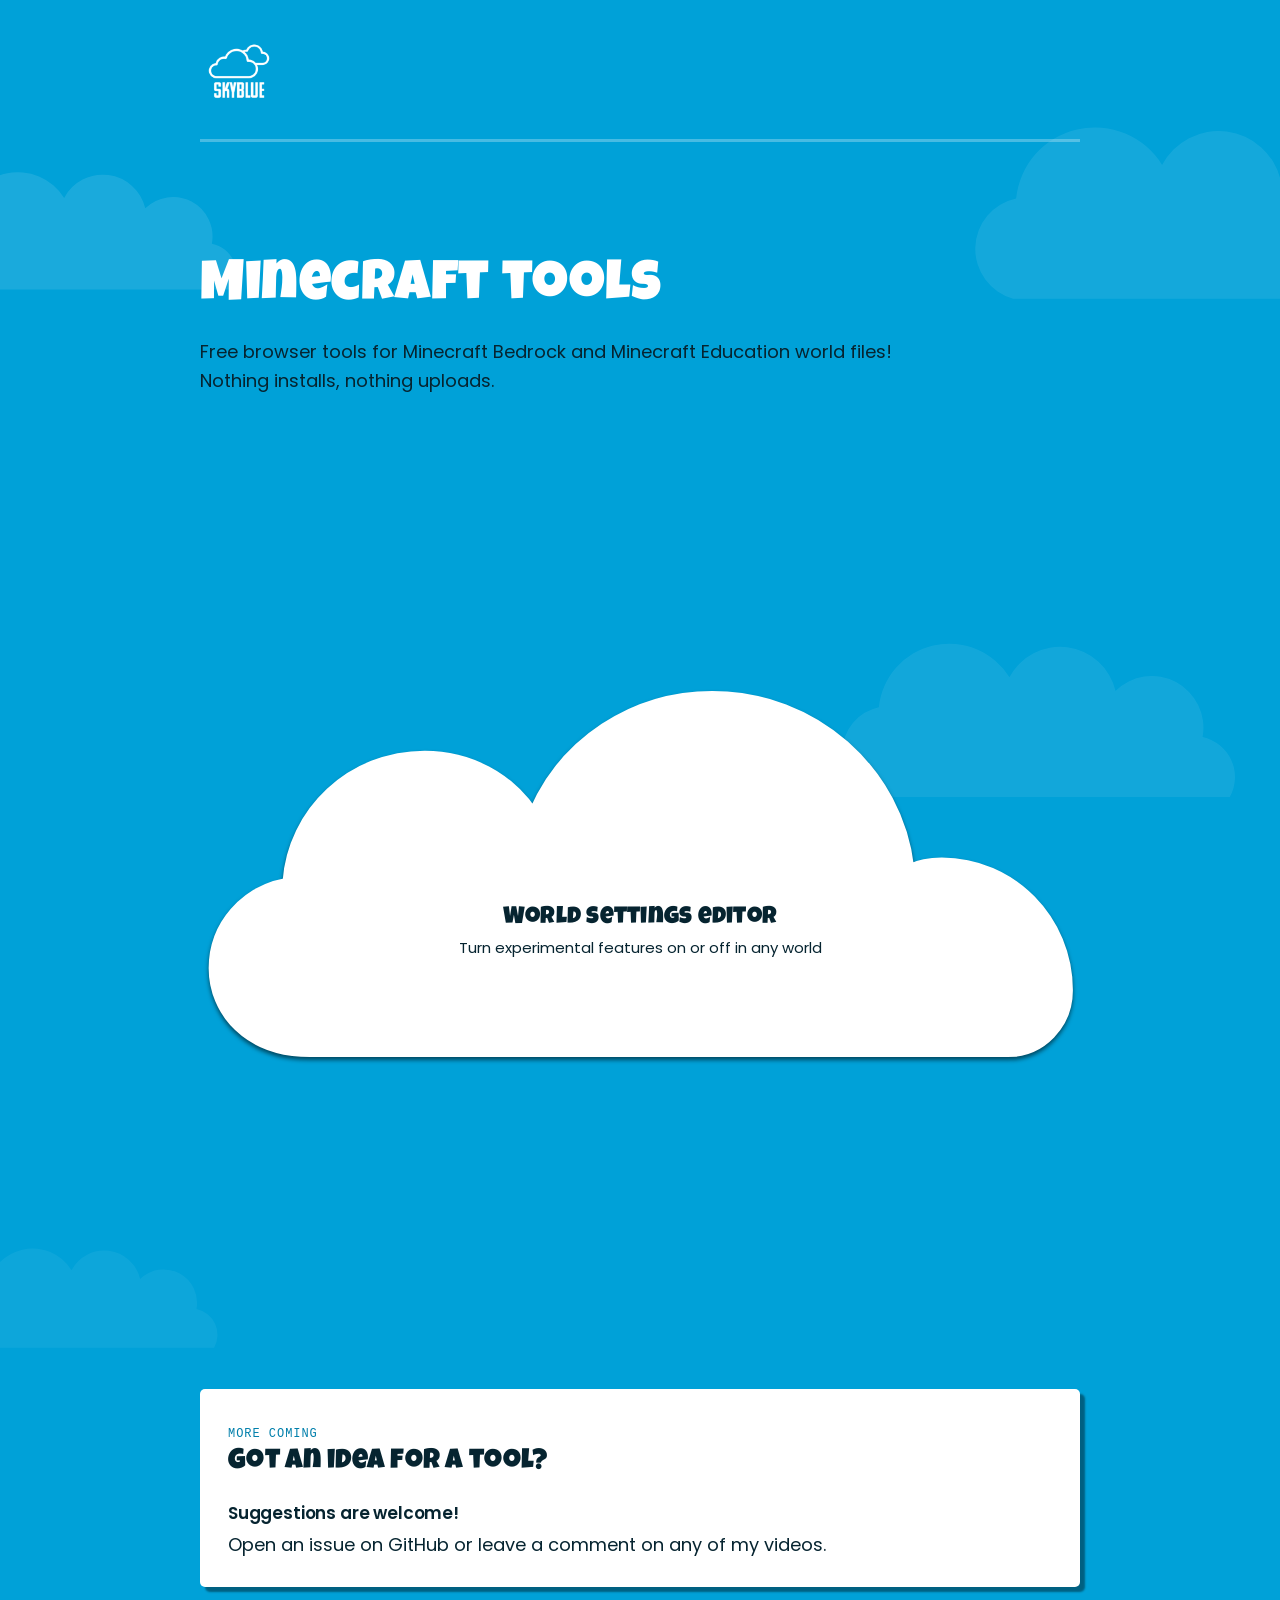
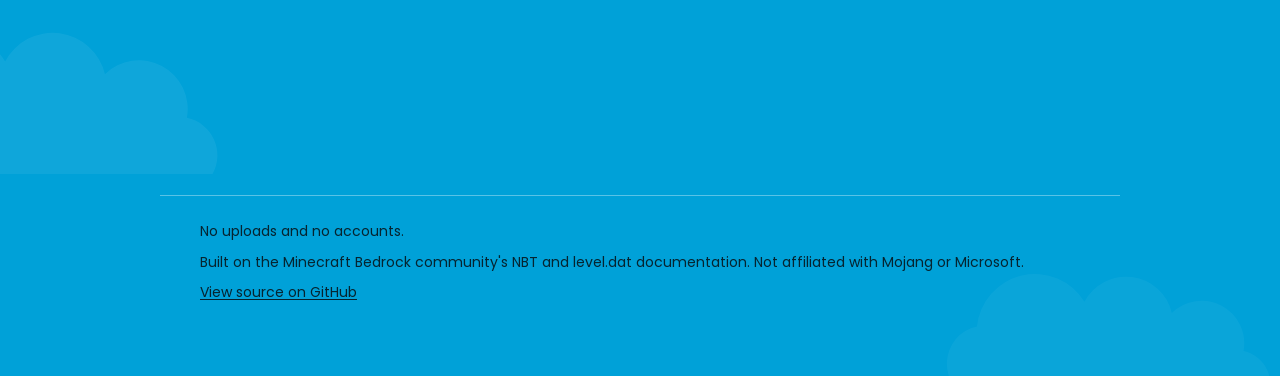
==== commit fae24664: "test branch" ====
--- a/tools/index.html
+++ b/tools/index.html
@@ -81,7 +81,7 @@
   <!-- FOOTER:START -->
   <footer class="sky-footer">
     <div class="sky-wrap sky-foot-in">
-      <p>This website runs entirely in your browser! No uploads, no accounts, no tracking, and certainly no cookies.</p>
+      <p>No uploads and no accounts.</p>
       <p>Built on the Minecraft Bedrock community's NBT and level.dat documentation. Not affiliated with Mojang or Microsoft.</p>
       <p><a href="https://github.com/SkyblueMCEE/skyblue">View source on GitHub</a></p>
     </div>
--- a/styles.css
+++ b/styles.css
@@ -87,6 +87,7 @@
 a{color:var(--sky-ink);text-decoration:underline;text-decoration-thickness:1px;text-underline-offset:2px;transition:color var(--dur-base) var(--ease)}
 a:hover{color:var(--sky-brand-press)}
 .sky-card a:hover{color:var(--sky-brand-text)}
+[hidden]{display:none!important}
 .vh{position:absolute;width:1px;height:1px;overflow:hidden;clip-path:inset(50%);white-space:nowrap}
 
 /* ---------- 4. layout ---------- */
@@ -163,6 +164,7 @@
   min-height:2.75rem;padding:.75rem 1.375rem;
   background:var(--sky-white);color:var(--sky-ink);
   font-family:var(--font-body);font-weight:600;font-size:1rem;letter-spacing:-.01em;
+  text-decoration:none;
   border:0;border-radius:2px;cursor:pointer;
   box-shadow:var(--glow-rest);
   transition:color var(--dur-base) var(--ease),box-shadow var(--dur-base) var(--ease),transform var(--dur-base) var(--ease);
@@ -273,8 +275,13 @@
 .sky-pack-list li{font-family:var(--font-mono);font-size:.6875rem;color:rgba(6,36,48,.68);overflow-wrap:anywhere}
 
 /* download */
-.sky-dl{display:flex;flex-direction:column;gap:.875rem}
+.sky-dl{display:flex;flex-direction:column;gap:.875rem;margin-top:1.25rem}
 .sky-aftercare{font-size:.9375rem;max-width:var(--measure);margin-inline:auto}
+.sky-ready-card{max-width:42rem;margin-inline:auto}
+.sky-ready-copy{margin-top:.625rem;max-width:var(--measure);color:rgba(6,36,48,.76)}
+.sky-ready-actions{display:flex;flex-direction:column;align-items:stretch;gap:.75rem;margin-top:1.5rem}
+.sky-ready-actions .sky-btn{max-width:100%;justify-content:center;text-align:center;text-decoration:none;overflow-wrap:anywhere}
+.sky-ready-card .sky-section-note{margin-top:1rem}
 
 /* warnings */
 .sky-h2{font-size:1.5rem;color:var(--sky-ink)}
@@ -295,6 +302,7 @@
   .sky-zone-sub{font-size:.9375rem}
   .sky-btn-lg{width:auto}
   .sky-dl{align-items:flex-start}
+  .sky-ready-actions{flex-direction:row;align-items:center}
   .sky-panel-foot{flex-direction:row;align-items:center;justify-content:space-between}
   .sky-setting-control.is-field{grid-column:auto;width:12rem}
 }
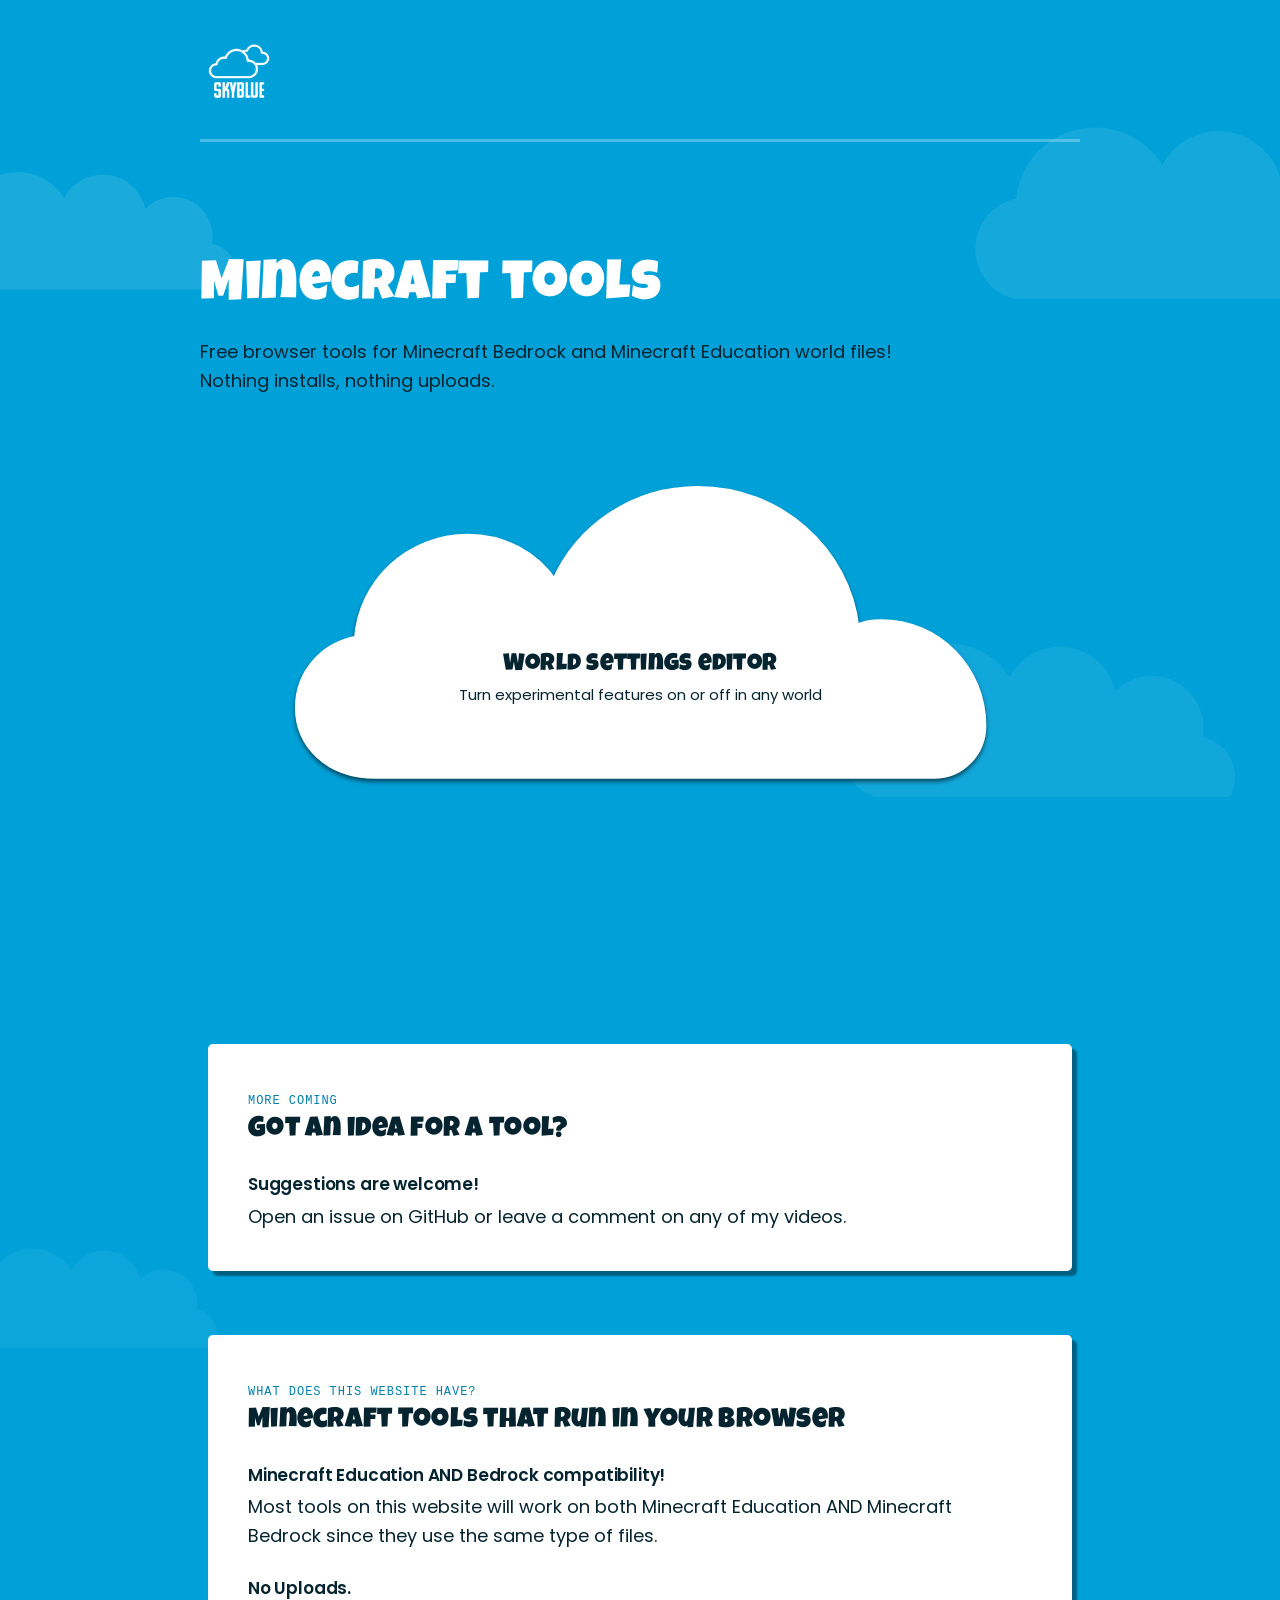
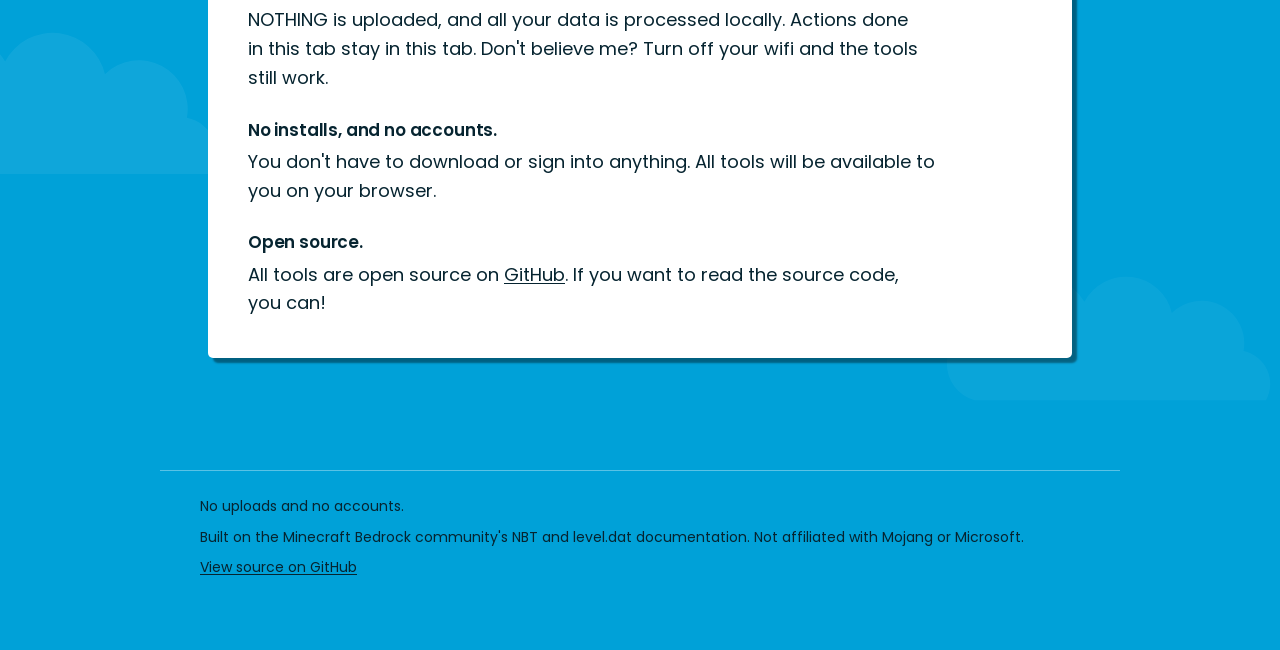
==== commit e8865f41: "updated spacing and card wording" ====
--- a/tools/index.html
+++ b/tools/index.html
@@ -36,7 +36,7 @@
   </header>
   <!-- HEADER:END -->
 
-  <main class="sky-main">
+  <main class="sky-main sky-main--compact sky-main--tools">
 
     <section class="sky-hero">
       <div class="sky-wrap">
@@ -45,11 +45,11 @@
       </div>
     </section>
 
-    <section class="sky-sec" aria-labelledby="list-h">
+    <section class="sky-sec sky-tool-list" aria-labelledby="list-h">
       <div class="sky-wrap">
         <h2 class="vh" id="list-h">Available tools</h2>
 
-        <div class="sky-choices">
+        <div class="sky-choices sky-choices--single">
           <a class="sky-choice" href="world-settings/">
             <span class="sky-choice-frame">
               <svg class="sky-choice-svg" viewBox="0 0 560 250" aria-hidden="true">
@@ -76,6 +76,21 @@
         </div>
       </div>
     </section>
+
+    <section class="sky-sec" aria-labelledby="what-h">
+      <div class="sky-wrap">
+        <div class="sky-card">
+          <span class="sky-kicker">What does this website have?</span>
+          <h2 class="sky-h2" id="what-h">Minecraft Tools that run in your browser</h2>
+          <ul class="sky-warn">
+            <li><b>Minecraft Education AND Bedrock compatibility!</b> Most tools on this website will work on both Minecraft Education AND Minecraft Bedrock since they use the same type of files.</li>
+            <li><b>No Uploads.</b> NOTHING is uploaded, and all your data is processed locally. Actions done in this tab stay in this tab. Don't believe me? Turn off your wifi and the tools still work.</li>
+            <li><b>No installs, and no accounts.</b> You don't have to download or sign into anything. All tools will be available to you on your browser.</li>
+            <li><b>Open source.</b> All tools are open source on <a href="https://github.com/SkyblueMCEE/skyblue">GitHub</a>. If you want to read the source code, you can!</li>
+          </ul>
+        </div>
+      </div>
+    </section>
   </main>
 
   <!-- FOOTER:START -->
--- a/styles.css
+++ b/styles.css
@@ -441,6 +441,29 @@
 
 .sky-choice-sub{font-size:.8125rem;line-height:1.4;color:var(--sky-ink)}
 
+/* Landing pages use a tighter rhythm than the long-form tool and video pages. */
+.sky-main--compact .sky-hero{padding-block-end:1.5rem}
+.sky-main--compact .sky-sec{padding-block:clamp(2rem,3vw,3rem)}
+.sky-main--compact .sky-hero + .sky-sec,
+.sky-main--compact .sky-sec + .sky-sec{padding-block-start:0}
+.sky-main--compact .sky-choices{margin-top:clamp(1.5rem,3vw,2.5rem)}
+.sky-choices--single{width:100%;max-width:44rem;margin-inline:auto}
+
+/* Give the tools directory a little more air without returning to the old gaps. */
+.sky-main--tools .sky-hero{padding-block-end:2.5rem}
+.sky-main--tools .sky-sec{padding-block-end:clamp(3rem,5vw,4.5rem)}
+.sky-main--tools .sky-card{
+  max-width:54rem;
+  margin-inline:auto;
+  padding:clamp(1.5rem,4vw,2.5rem)
+}
+.sky-main--tools .sky-card .sky-warn{margin-top:1.5rem;gap:1.5rem}
+.sky-main--tools .sky-tool-list{padding-block-end:5rem}
+
+@media (min-width:48rem){
+  .sky-main--tools .sky-tool-list{padding-block-end:clamp(10rem,20vw,20rem)}
+}
+
 /* video cards */
 .sky-vids{display:grid;grid-template-columns:1fr;gap:1.25rem;margin-top:1.75rem;
   list-style:none;padding:0}
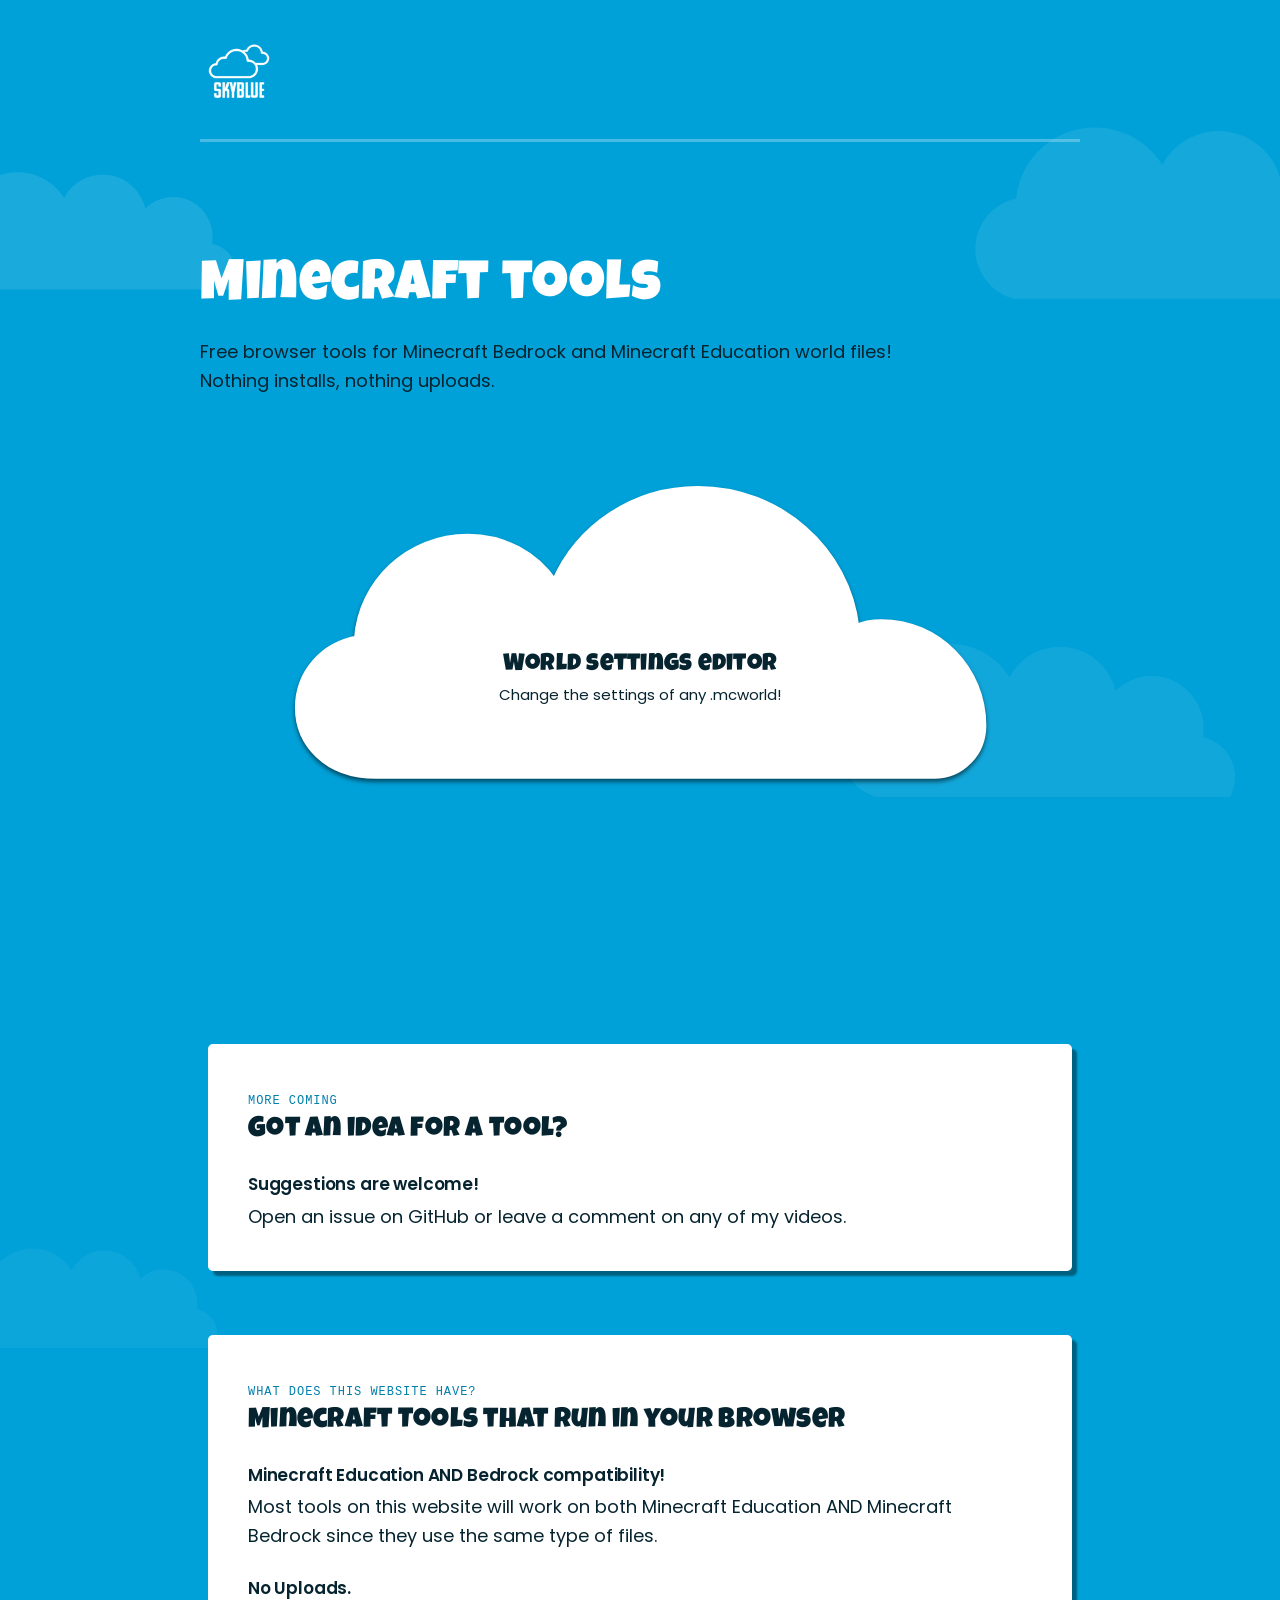
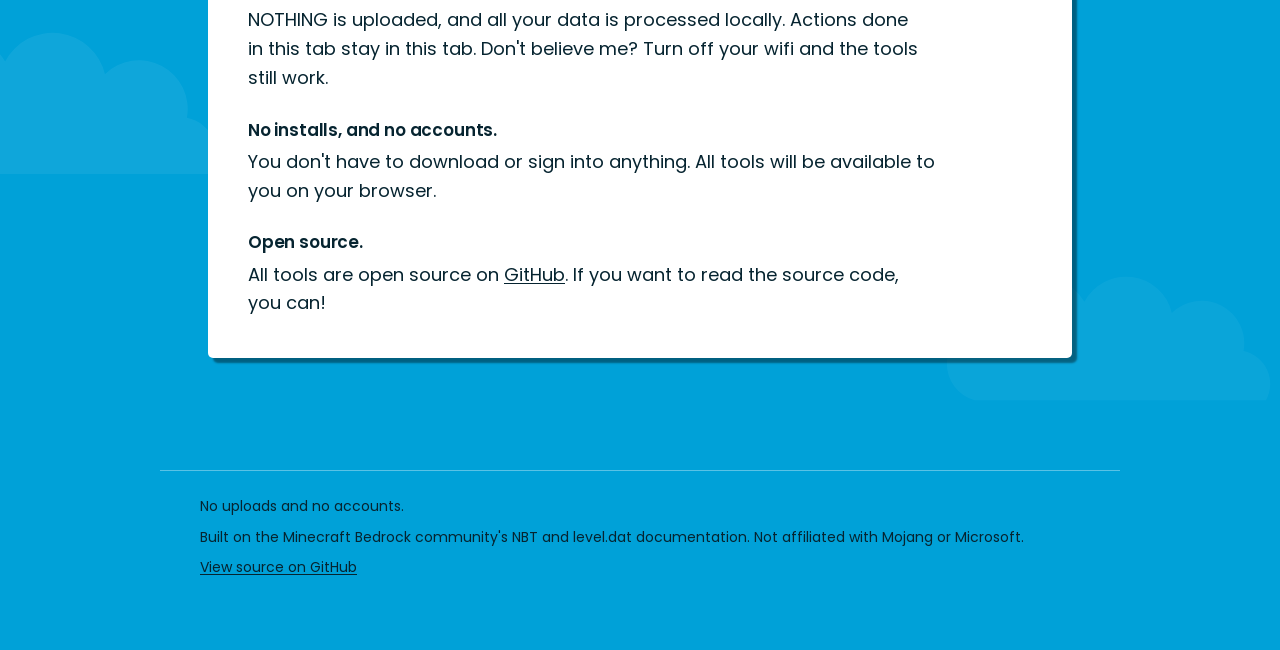
==== commit 45f6a5d3: "Fixed wording of World editor" ====
--- a/tools/index.html
+++ b/tools/index.html
@@ -57,7 +57,7 @@
               </svg>
               <span class="sky-choice-inner">
                 <span class="sky-choice-title">World settings editor</span>
-                <span class="sky-choice-sub">Turn experimental features on or off in any world</span>
+                <span class="sky-choice-sub">Change the settings of any .mcworld!</span>
               </span>
             </span>
           </a>
